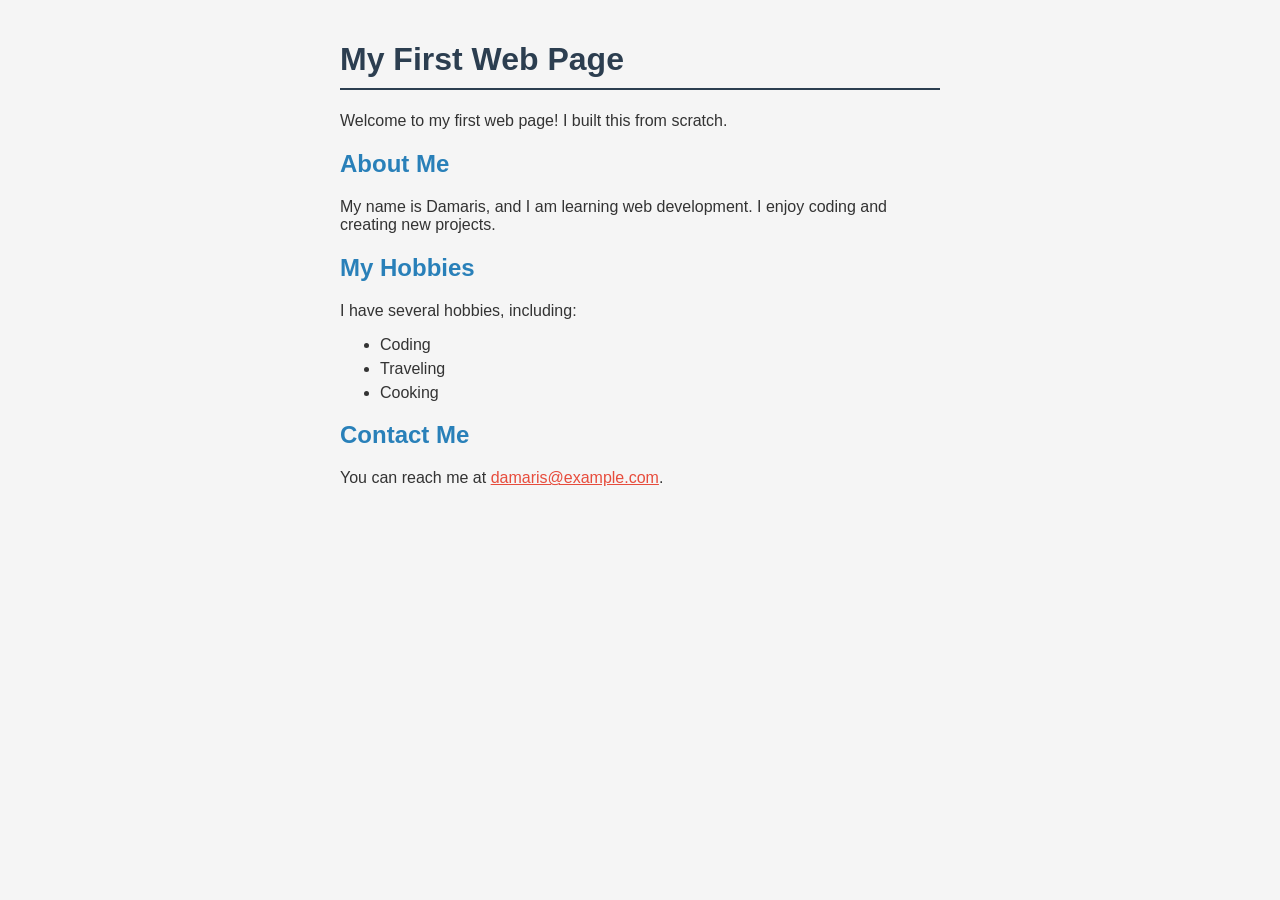
==== index.html @ 830952da "Add files via upload" ====
<!DOCTYPE html>
<html>
    <head>
        <title>My First Website</title>
        <link rel="stylesheet" href="style.css">
    </head>
    <body>
        <h1>My First Web Page</h1>
        <p>Welcome to my first web page! I built this from scratch.</p>

        <h2>About Me</h2>
        <p>My name is Damaris, and I am learning web development. I enjoy coding and creating new projects.</p>

        <h2>My Hobbies</h2>
        <p>I have several hobbies, including:</p>
        <ul>
            <li>Coding</li>
            <li>Traveling</li>
            <li>Cooking</li>
        </ul>

        <h2>Contact Me</h2>
        <p>You can reach me at <a href="mailto:damaris@example.com">damaris@example.com</a>.</p>
    </body>
</html>
---- style.css ----
body {
    font-family: Arial, sans-serif;
    max-width: 600px;
    background-color: #f5f5f5;
    margin: 0 auto;
    padding: 20px;
    color: #333333;
}

h1 {
    color: #2c3e50;
    border-bottom: 2px solid #2c3e50;
    padding-bottom: 10px;
    
}

h2 {
    color: #2980b9;

}

a {
    color: #e74c3c;    
}

li {
    margin-bottom: 6px;
}
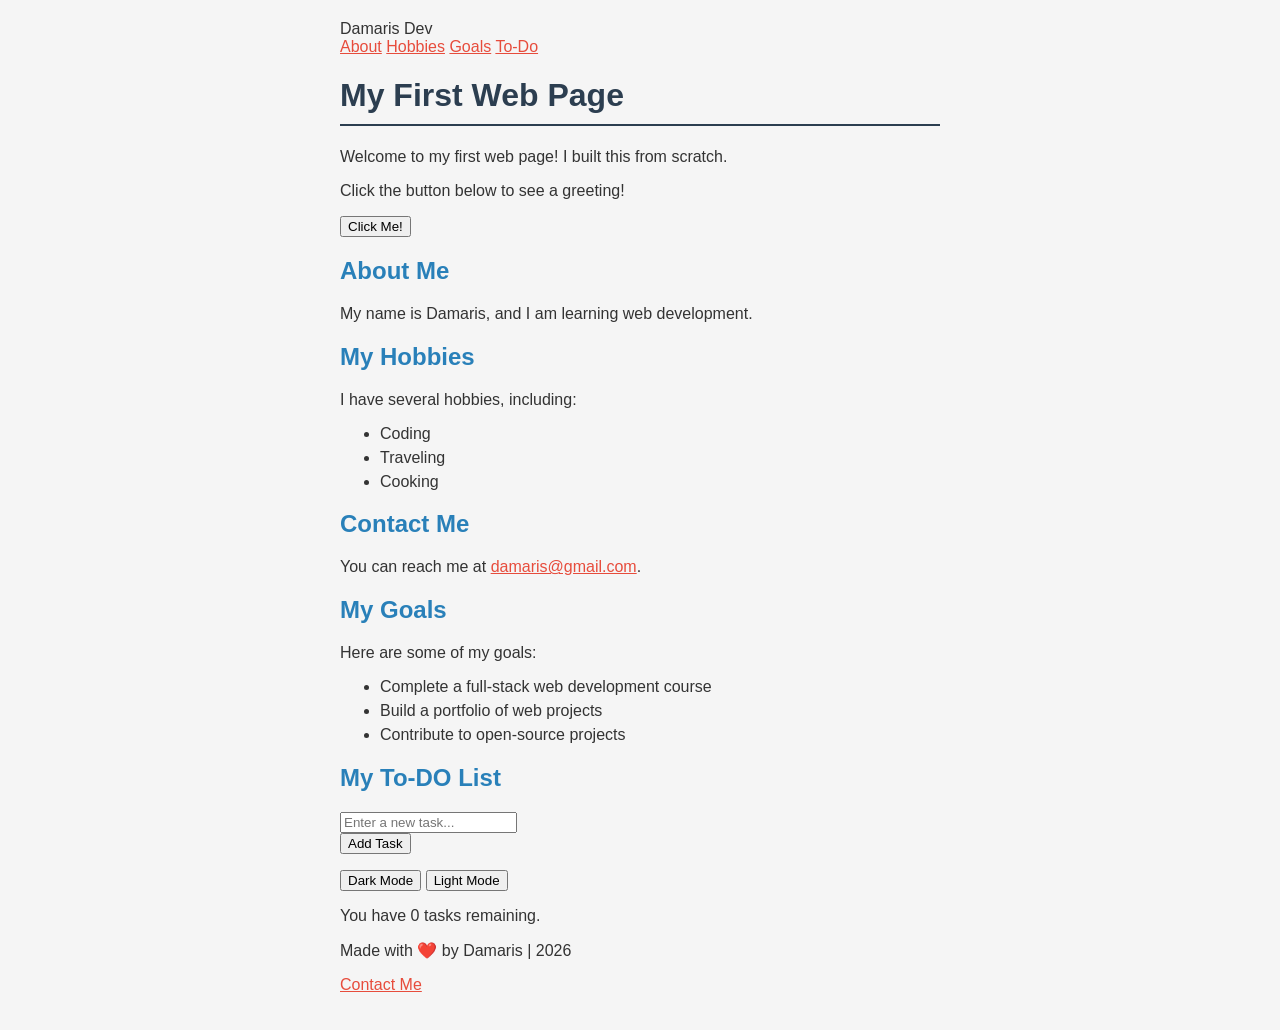
==== commit 714cb59a: "Enhance index.html with navigation and new sections Added navigation bar, goals section, and to-do l" ====
--- a/index.html
+++ b/index.html
@@ -5,21 +5,67 @@
         <link rel="stylesheet" href="style.css">
     </head>
     <body>
+
+        <nav>
+  <span class="logo">Damaris Dev</span>
+  <div class="nav-links">
+    <a href="#about">About</a>
+    <a href="#hobbies">Hobbies</a>
+    <a href="#goals">Goals</a>
+    <a href="#todo">To-Do</a>
+  </div>
+</nav>
+
         <h1>My First Web Page</h1>
         <p>Welcome to my first web page! I built this from scratch.</p>
+        <p id="message">Click the button below to see a greeting!</p>
+        <button onclick="greetMe()">Click Me!</button>
 
-        <h2>About Me</h2>
-        <p>My name is Damaris, and I am learning web development. I enjoy coding and creating new projects.</p>
+       <div class="two-columns">
 
-        <h2>My Hobbies</h2>
-        <p>I have several hobbies, including:</p>
+  <div>
+    <h2 id="about">About Me</h2>
+    <p>My name is Damaris, and I am learning web development.</p>
+  </div>
+
+  <div>
+    <h2 id="hobbies">My Hobbies</h2>
+    <p>I have several hobbies, including:</p>
+    <ul>
+      <li>Coding</li>
+      <li>Traveling</li>
+      <li>Cooking</li>
+    </ul>
+  </div>
+
+</div>
+
+        <h2>Contact Me</h2>
+        <p>You can reach me at <a href="mailto:damaris@gmail.com">damaris@gmail.com</a>.</p>
+
+        <h2 id="goals">My Goals</h2>
+        <p>Here are some of my goals:</p>
         <ul>
-            <li>Coding</li>
-            <li>Traveling</li>
-            <li>Cooking</li>
+            <li>Complete a full-stack web development course</li>
+            <li>Build a portfolio of web projects</li>
+            <li>Contribute to open-source projects</li>
         </ul>
 
-        <h2>Contact Me</h2>
-        <p>You can reach me at <a href="mailto:damaris@example.com">damaris@example.com</a>.</p>
+        <h2>My To-DO List</h2>
+        <input type="text" id="taskInput" placeholder="Enter a new task..."><br>
+        <button onclick="addTask()">Add Task</button>
+        <ul id="taskList"></ul>
+        <script src="script.js"></script>   
+        <button onclick="changeColor()">Dark Mode</button>
+            <button onclick="resetColor()">Light Mode</button>
+            <p>You have <span id="counter">0</span> tasks remaining.</p>
+
+            <footer>
+  <p>Made with ❤️ by Damaris | 2026</p>
+  <p>
+    <a href="mailto:damaris@example.com">Contact Me</a>
+  </p>
+</footer>
+
     </body>
-</html>+</html>
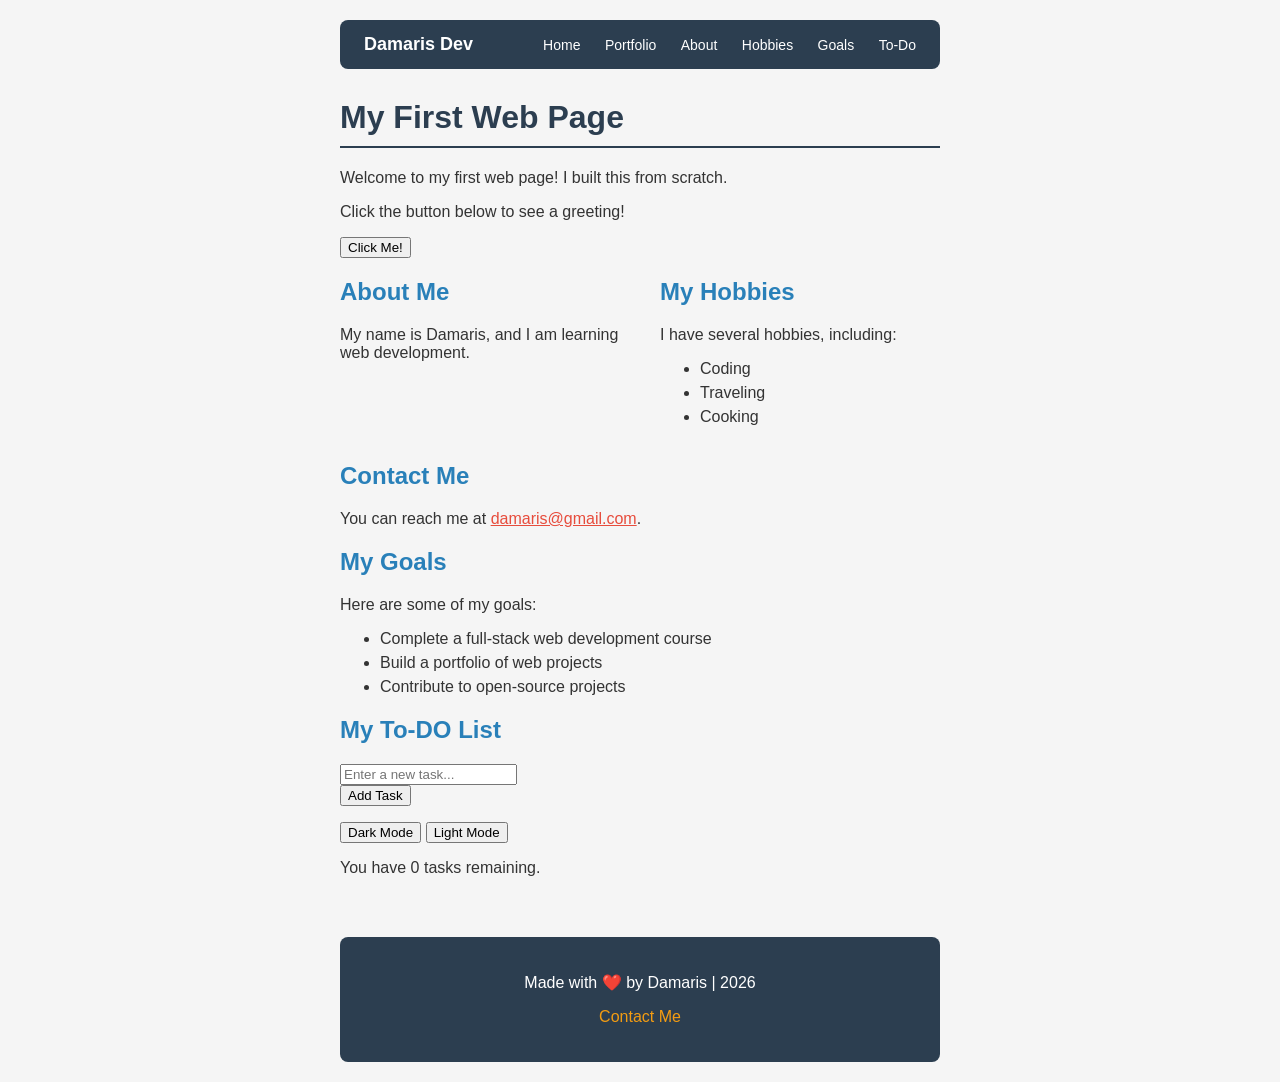
==== commit d2fa750f: "Add files via upload" ====
--- a/index.html
+++ b/index.html
@@ -3,12 +3,15 @@
     <head>
         <title>My First Website</title>
         <link rel="stylesheet" href="style.css">
+        <meta name="viewport" content="width=device-width, initial-scale=1.0">
     </head>
     <body>
 
-        <nav>
+       <nav>
   <span class="logo">Damaris Dev</span>
   <div class="nav-links">
+    <a href="index.html">Home</a>
+    <a href="portfolio.html">Portfolio</a>
     <a href="#about">About</a>
     <a href="#hobbies">Hobbies</a>
     <a href="#goals">Goals</a>
@@ -68,4 +71,4 @@
 </footer>
 
     </body>
-</html>
+</html>
--- a/style.css
+++ b/style.css
@@ -26,3 +26,132 @@
 li {
     margin-bottom: 6px;
 }
+
+.two-columns {
+  display: flex;
+  gap: 40px;
+}
+
+.two-columns div {
+  flex: 1;
+}
+
+nav {
+  display: flex;
+  justify-content: space-between;
+  align-items: center;
+  background-color: #2c3e50;
+  padding: 14px 24px;
+  border-radius: 8px;
+  margin-bottom: 30px;
+}
+
+.logo {
+  color: #ffffff;
+  font-weight: bold;
+  font-size: 18px;
+}
+
+.nav-links a {
+  color: #ffffff;
+  text-decoration: none;
+  margin-left: 20px;
+  font-size: 14px;
+}
+
+.nav-links a:hover {
+  color: #f39c12;
+}
+
+footer {
+  text-align: center;
+  margin-top: 60px;
+  padding: 20px;
+  background-color: #2c3e50;
+  color: #ffffff;
+  border-radius: 8px;
+}
+
+footer a {
+  color: #f39c12;
+  text-decoration: none;
+}
+
+@media (max-width: 600px) {
+
+  body {
+    padding: 10px;
+  }
+
+  nav {
+    flex-direction: column;
+    text-align: center;
+    gap: 10px;
+  }
+
+  .nav-links a {
+    margin-left: 10px;
+    margin-right: 10px;
+  }
+
+  .two-columns {
+    flex-direction: column;
+  }
+
+}
+
+.projects {
+  display: flex;
+  gap: 20px;
+  flex-wrap: wrap;
+  margin-top: 20px;
+}
+
+.project-card {
+  background-color: #ffffff;
+  border: 1px solid #dddddd;
+  border-radius: 8px;
+  padding: 20px;
+  flex: 1;
+  min-width: 200px;
+  box-shadow: 0 2px 8px rgba(0,0,0,0.1);
+}
+
+.project-card h3 {
+  color: #2c3e50;
+  margin-bottom: 8px;
+}
+
+.project-card a {
+  display: inline-block;
+  margin-top: 10px;
+  background-color: #2980b9;
+  color: #ffffff;
+  padding: 8px 16px;
+  border-radius: 4px;
+  text-decoration: none;
+}
+
+.project-card a:hover {
+  background-color: #2c3e50;
+}
+
+.project-card {
+  transition: transform 0.3s ease;
+}
+
+.project-card:hover {
+  transform: translateY(-5px);
+}
+
+.project-card {
+  background-color: #ffffff;
+  border: 1px solid #dddddd;
+  border-radius: 8px;
+  padding: 20px;
+  flex: 1;
+  min-width: 200px;
+  max-width: calc(50% - 10px);
+  box-shadow: 0 2px 8px rgba(0,0,0,0.1);
+  transition: transform 0.3s ease;
+}
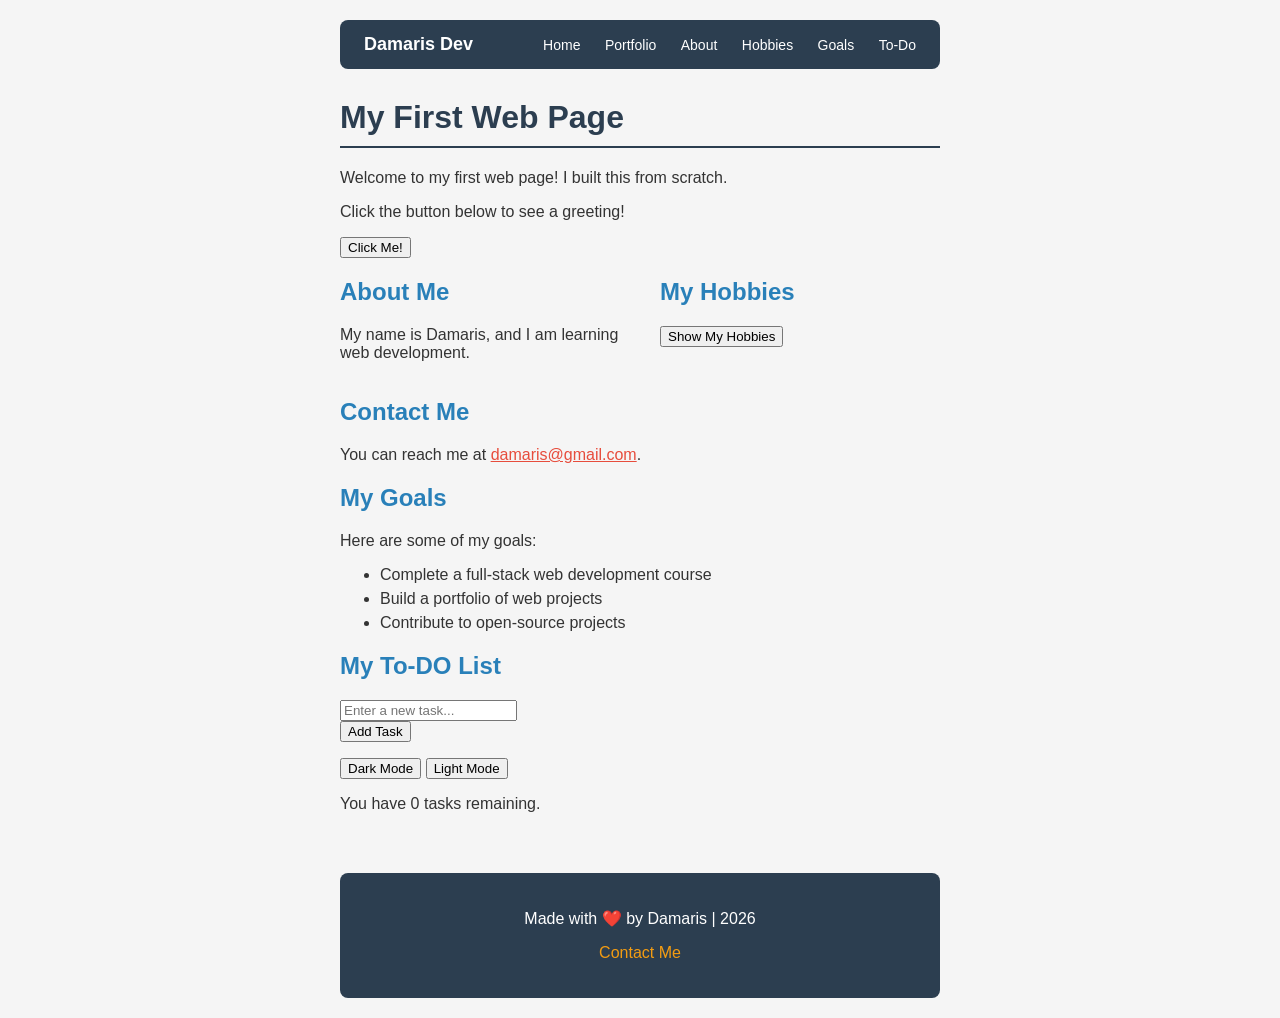
==== commit 0f049a8e: "Add files via upload" ====
--- a/index.html
+++ b/index.html
@@ -32,13 +32,9 @@
   </div>
 
   <div>
-    <h2 id="hobbies">My Hobbies</h2>
-    <p>I have several hobbies, including:</p>
-    <ul>
-      <li>Coding</li>
-      <li>Traveling</li>
-      <li>Cooking</li>
-    </ul>
+   <h2 id="hobbies">My Hobbies</h2>
+<button onclick="showHobbies()">Show My Hobbies</button>
+<ul id="hobbyList"></ul>
   </div>
 
 </div>
--- a/style.css
+++ b/style.css
@@ -155,3 +155,18 @@
   box-shadow: 0 2px 8px rgba(0,0,0,0.1);
   transition: transform 0.3s ease;
 }
+
+.skills-container {
+  display: flex;
+  flex-wrap: wrap;
+  gap: 10px;
+  margin: 16px 0;
+}
+
+.skill-badge {
+  background-color: #2980b9;
+  color: #ffffff;
+  padding: 6px 14px;
+  border-radius: 20px;
+  font-size: 13px;
+}
